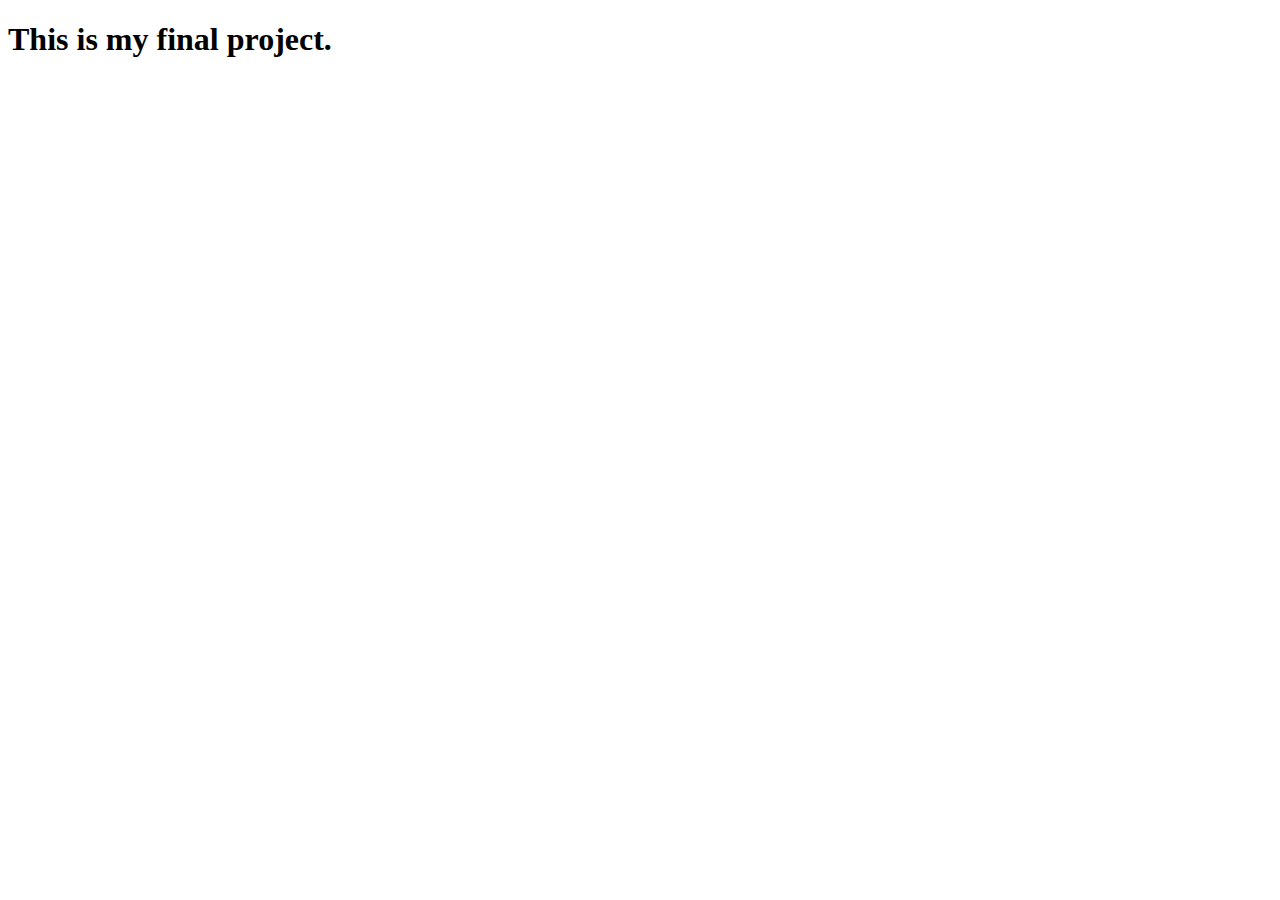
==== index.html @ 7a7b0bfb "First Creation" ====
<!DOCTYPE html>
<html lang="en">
<head>
    <meta charset="UTF-8">
    <meta name="viewport" content="width=device-width, initial-scale=1.0">
    <title>Home</title>
</head>
<body>
    <h1>This is my final project.</h1>
</body>
</html>
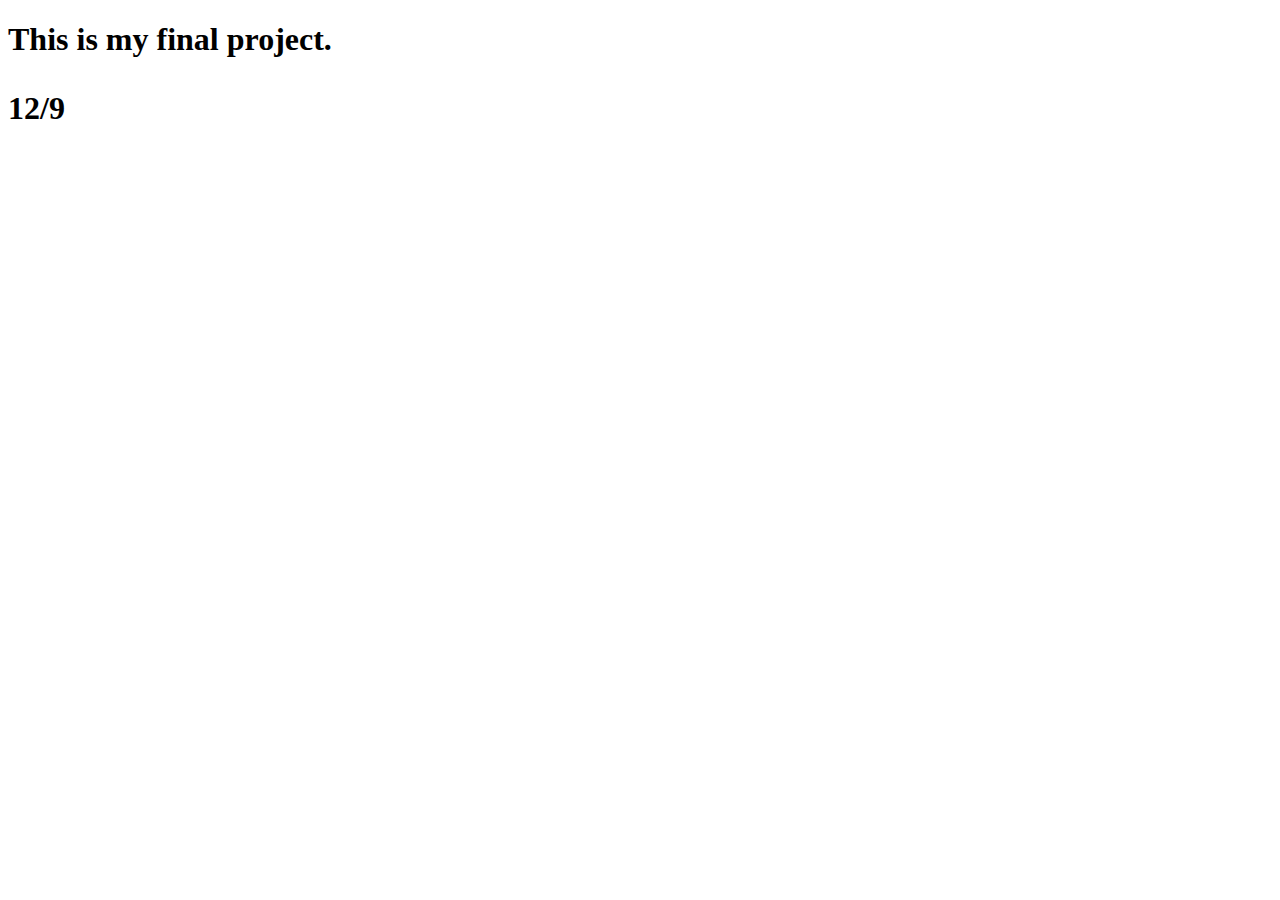
==== commit 7916362f: "Save 2" ====
--- a/index.html
+++ b/index.html
@@ -6,6 +6,8 @@
     <title>Home</title>
 </head>
 <body>
-    <h1>This is my final project.</h1>
+    <h1>This is my final project.
+        <p>12/9</p>
+    </h1>
 </body>
 </html>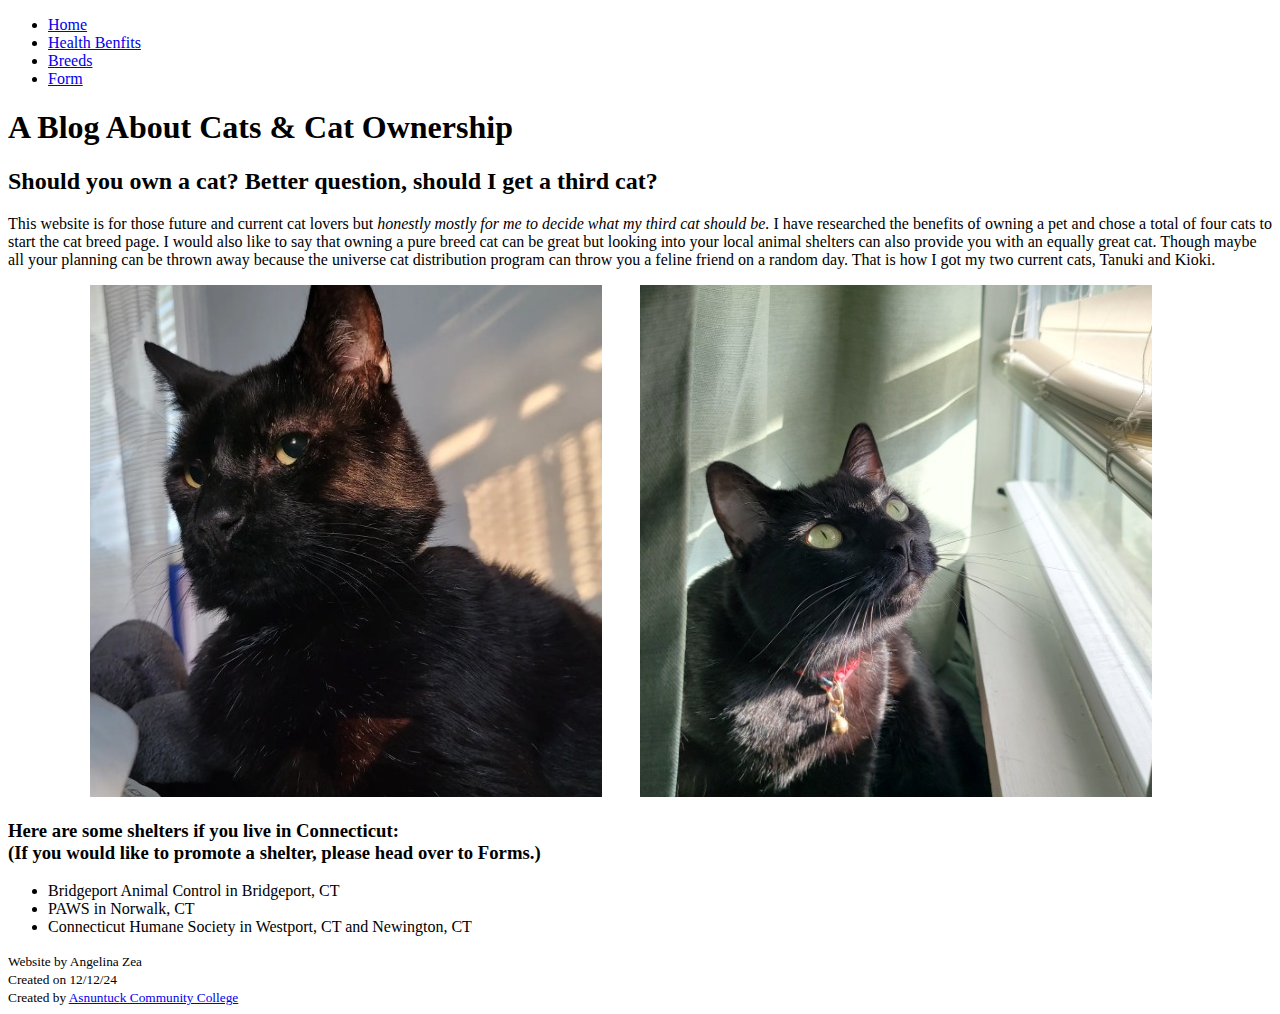
==== commit 2a84da7d: "Save 3" ====
--- a/index.html
+++ b/index.html
@@ -4,10 +4,65 @@
     <meta charset="UTF-8">
     <meta name="viewport" content="width=device-width, initial-scale=1.0">
     <title>Home</title>
+    <link rel="stylesheet" href="/css/index-style.css">
 </head>
+
 <body>
-    <h1>This is my final project.
-        <p>12/9</p>
-    </h1>
+        <nav>
+            <ul>
+                <li><a href="/index.html">Home</a></li>
+                <li><a href="/heathbenefits.html">Health Benfits</a></li>
+                <li><a href="/breeds.html">Breeds</a></li>
+                <li><a href="/form.html">Form</a></li>
+            </ul>
+        </nav>
+
+        <header>
+            <h1>A Blog About Cats & Cat Ownership</h1>
+        </header>
+
+            <main>
+                <h2>Should you own a cat? Better question, should I get a third cat?</h2>
+                    <p class="site-intro">
+                        This website is for those future and current cat lovers but <em>honestly mostly for me to 
+                        decide what my third cat should be.</em> I have researched the benefits of owning a pet
+                        and chose a total of four cats to start the cat breed page. I would also like to say 
+                        that owning a pure breed cat can be great but looking into your local animal shelters 
+                        can also provide you with an equally great cat. Though maybe all your planning can be thrown 
+                        away because the universe cat distribution program can throw you a feline friend on a random day. 
+                        That is how I got my two current cats, Tanuki and Kioki. 
+                    </p>
+
+                    <div class="parent">
+                        <div class="div1"> <img src="/img/kioki.jpg" alt="kioki the black cat"> </div>
+                        <div class="div2"> <img src="/img/tanuki.jpg" alt="tanuki the black cat"> </div>
+                    </div>
+
+                
+                    <h3>
+                        Here are some shelters if you live in Connecticut:<br> 
+                        (If you would like to promote a shelter, please head over to Forms.)
+                    </h3>
+                        <ul class="shelter">
+                            <li>Bridgeport Animal Control in Bridgeport, CT</li>
+                            <li>PAWS in Norwalk, CT</li>
+                            <li>Connecticut Humane Society in Westport, CT and Newington, CT</li>
+                        </ul>
+        </main>
+
+
+
+
+
+
+    <footer>
+        <small>
+            Website by Angelina Zea <br>
+            Created on 12/12/24 <br>
+            Created by <a href="https://asnuntuck.edu" target="_blank">Asnuntuck Community College</a>
+        </small>
+    </footer>
+
+
 </body>
 </html>--- a/css/index-style.css
+++ b/css/index-style.css
@@ -0,0 +1,17 @@
+
+
+
+
+
+.parent {
+    width: 1100px;
+    margin: 0 auto;
+    display: grid;
+    grid-template-columns: repeat(2, 1fr);
+    grid-template-rows: 1fr;
+    grid-column-gap: 0px;
+    grid-row-gap: 0px;
+    }
+    
+    .div1 { grid-area: 1 / 1 / 2 / 2; }
+    .div2 { grid-area: 1 / 2 / 2 / 3; }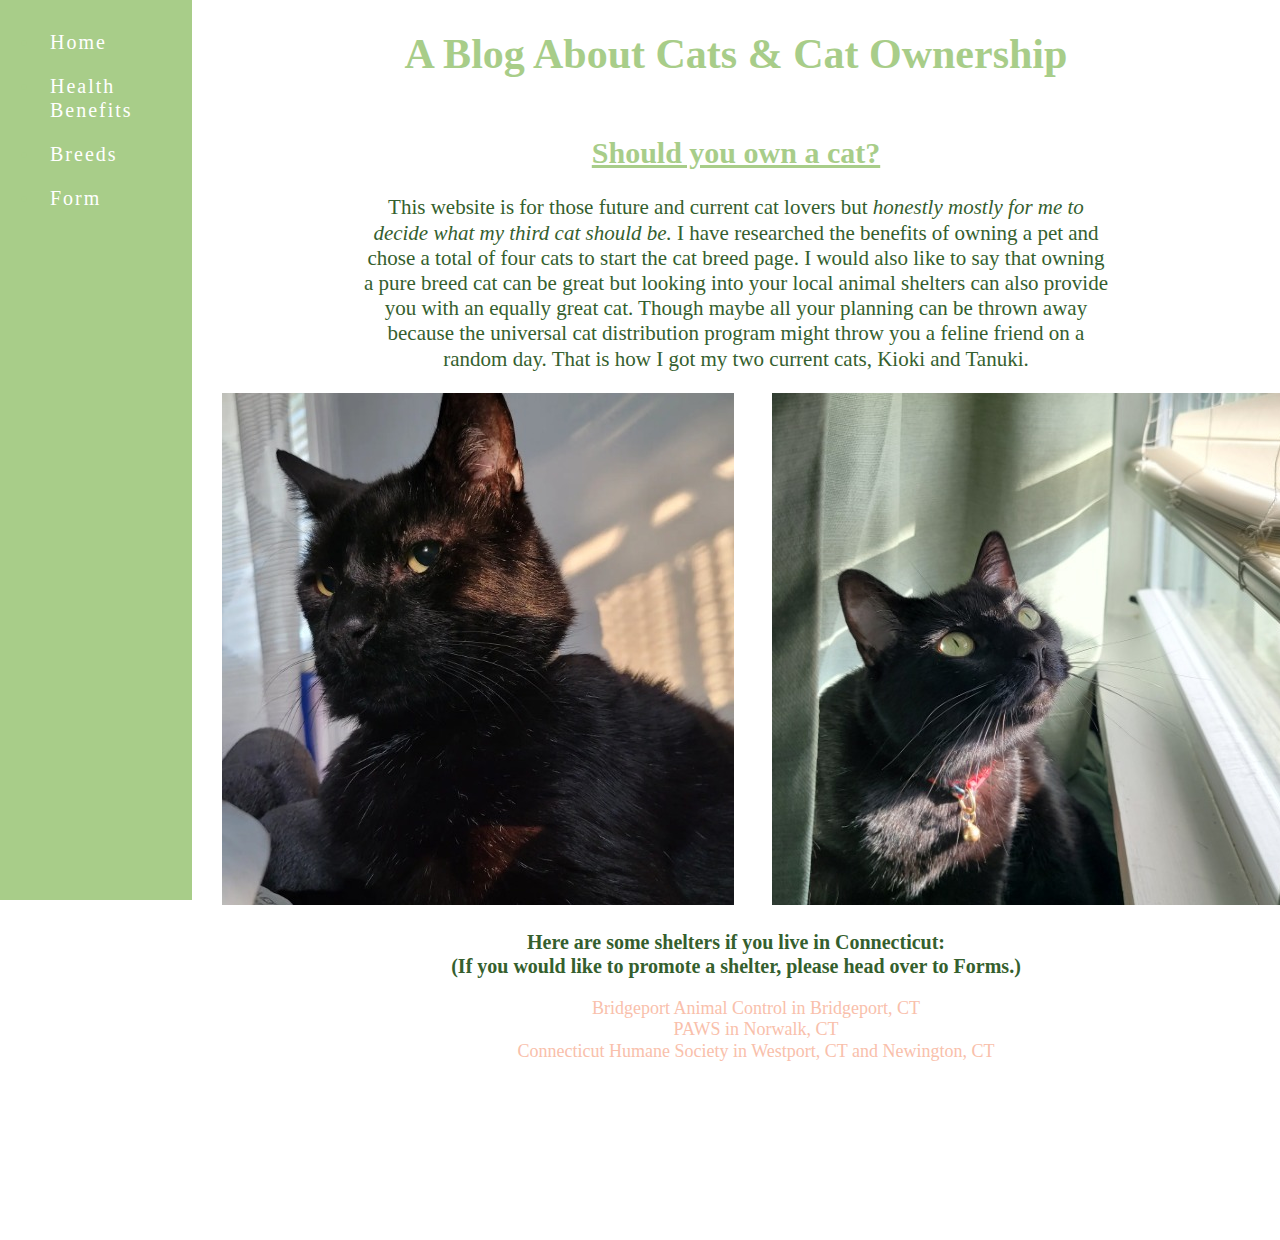
==== commit 762e8931: "save 3" ====
--- a/index.html
+++ b/index.html
@@ -11,7 +11,7 @@
         <nav>
             <ul>
                 <li><a href="/index.html">Home</a></li>
-                <li><a href="/heathbenefits.html">Health Benfits</a></li>
+                <li><a href="/heathbenefits.html">Health Benefits</a></li>
                 <li><a href="/breeds.html">Breeds</a></li>
                 <li><a href="/form.html">Form</a></li>
             </ul>
@@ -22,15 +22,15 @@
         </header>
 
             <main>
-                <h2>Should you own a cat? Better question, should I get a third cat?</h2>
+                <h2>Should you own a cat?</h2>
                     <p class="site-intro">
                         This website is for those future and current cat lovers but <em>honestly mostly for me to 
                         decide what my third cat should be.</em> I have researched the benefits of owning a pet
                         and chose a total of four cats to start the cat breed page. I would also like to say 
                         that owning a pure breed cat can be great but looking into your local animal shelters 
                         can also provide you with an equally great cat. Though maybe all your planning can be thrown 
-                        away because the universe cat distribution program can throw you a feline friend on a random day. 
-                        That is how I got my two current cats, Tanuki and Kioki. 
+                        away because the universal cat distribution program might throw you a feline friend on a random day. 
+                        That is how I got my two current cats, Kioki and Tanuki. 
                     </p>
 
                     <div class="parent">
@@ -48,18 +48,19 @@
                             <li>PAWS in Norwalk, CT</li>
                             <li>Connecticut Humane Society in Westport, CT and Newington, CT</li>
                         </ul>
-        </main>
-
-
+             </main>
 
 
 
 
     <footer>
         <small>
-            Website by Angelina Zea <br>
-            Created on 12/12/24 <br>
-            Created by <a href="https://asnuntuck.edu" target="_blank">Asnuntuck Community College</a>
+            <ul>
+                <li>Website by Angelina Zea</li>
+                <li>Created on 12/12/24 </li>
+                <li>Created by <a href="https://asnuntuck.edu" target="_blank">Asnuntuck Community College</a></li>
+                <li>Copyright 2024</li>
+            </ul>
         </small>
     </footer>
 
--- a/css/index-style.css
+++ b/css/index-style.css
@@ -1,3 +1,125 @@
+:root {
+    --color-green: #A8CD89;
+    --color-yelow: #F4E0AF;
+    --color-pink: #F9C0AB;
+    --color-darkgreen: #355F2E;
+}
+
+html {
+    font-family: 'Parkinsans', 'tajawal';
+    font-size: 1.25rem;
+    line-height: 1.2;
+    color: var(--color-green);
+}
+
+body {
+    margin: 0;
+}
+
+nav {
+    font-family: 'Parkinsans';
+    width: 15%;
+    background-color: var(--color-green);
+    height: 100%;
+    position: fixed;
+    overflow: auto;
+}
+
+
+nav a {
+    padding: 10px;
+    display: block;
+    color: white;
+    text-decoration: none;
+    letter-spacing: 2px;
+}
+
+nav a:link,
+nav a:visited {
+    color: white;
+}
+
+nav a:hover,
+nav a:active {
+    background-color: var(--color-pink);
+    padding: 8px 10px;
+    color: white;
+}
+
+
+header {
+    margin-left: 15%;
+    padding: 1px 11px;
+    font-family: 'Perkinsans';
+    font-size:  1.05rem;
+    text-align: center;
+}
+
+Main {
+    margin-left: 15%;
+    padding: 1px 11px;
+    height: 1000px;
+    font-family: 'tajawal';
+    text-align: center;
+}
+
+h2 {
+    text-decoration: underline;
+}
+
+.site-intro {
+    color: var(--color-darkgreen);
+    font-size: 21px;
+    padding-inline: 15%;
+}
+
+h3 {
+    font-size: 20px;
+    color: var(--color-darkgreen);
+}
+
+.shelter {
+    color: var(--color-pink);
+    font-size: 18px;
+    list-style-type: none;
+    text-decoration: none;
+    padding-bottom: 5%;
+}
+
+footer {
+    position:relative;
+    font-size: 0.8rem;
+    text-align: left;
+    color: white;
+    margin-top: 20px;
+    margin-left: -1.3%;
+    margin-right: 85%;
+}
+
+footer a {
+    display: block;
+    text-align: left;
+    text-transform: uppercase;
+    text-decoration: none;
+    color: white;
+}
+
+footer ul {
+    list-style-type: none;
+}
+
+
+footer a:link,
+footer a:visited {
+    color: white;
+}
+
+footer a:hover,
+footer a:active {
+    color: var(--color-yelow);
+    text-decoration: underline dotted 3px;
+    text-decoration-color: white;
+}
 
 
 
